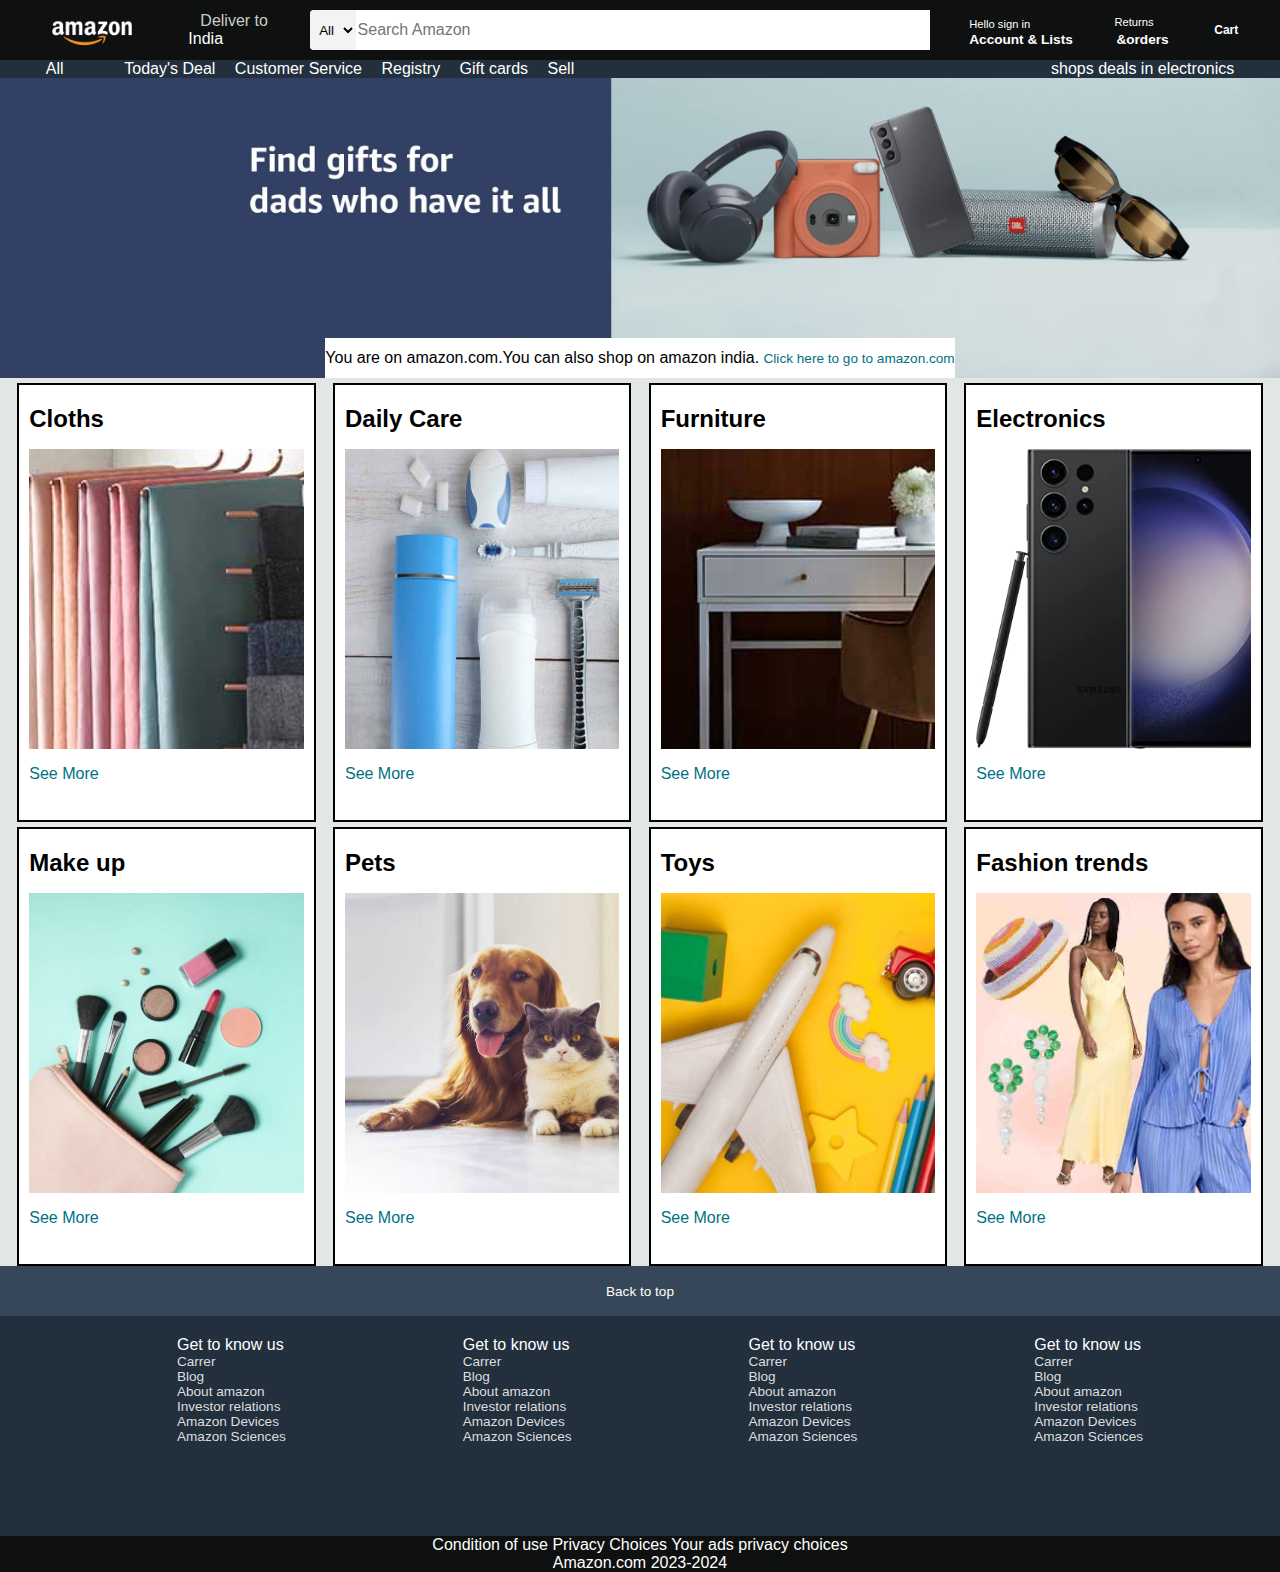
==== index.html @ 8f0b04c1 "initial commit" ====
<!DOCTYPE html>
<html lang="en">
<head>
    <meta charset="UTF-8">
    <meta name="viewport" content="width=device-width, initial-scale=1.0">
    <title>Amazon </title>
    <link rel="stylesheet" href="https://cdnjs.cloudflare.com/ajax/libs/font-awesome/6.5.1/css/all.min.css" integrity="sha512-DTOQO9RWCH3ppGqcWaEA1BIZOC6xxalwEsw9c2QQeAIftl+Vegovlnee1c9QX4TctnWMn13TZye+giMm8e2LwA==" crossorigin="anonymous" referrerpolicy="no-referrer" />

    <link rel="stylesheet" href="style.css">
</head>
    
<body>
    
    <header>
        <div class="navbar">   
        <div class="nav-logo  border">
            <div class="logo"> </div>
        </div>

        <div class="nav-address border ">

            <p class="first-add"> Deliver to  </p>
            
            <div class="add-icon">
                <i class="fa-solid fa-location-dot"></i>
                <p class="sec-add"> India</p>
            
            </div>
        </div>
        <div class="nav-search">
            <select class="search-select"> <option>All </option>  

            </select>
            <input placeholder="Search Amazon  " class="search-input"  >
            <div class="search-icon ">
                <i class="fa-solid fa-magnifying-glass"></i>
            </div>

        </div>
        <div class="nav-signin">
            <span> Hello sign in</span>
            <p class="nav-second"> Account & Lists </p>
            
        </div>
        <div class="nav-return border">
            <span> Returns</span>
            <p class="nav-second border"> &orders</p>
        </div>
        <div class="cart border">
            <i class="fa-solid fa-cart-shopping"></i>
            <p class="cart-shop">Cart</p>
        </div>
    </div>
    <div class="panel">
        <div class="panel-all">
            <i class="fa-solid fa-bars"></i>
            All
        </div>
        <div class="panel-ops">
            <p>Today's Deal</p>
            <p> Customer Service</p>
            <p>Registry</p>
            <p>Gift cards</p>
            <p>Sell</p>
        </div>
        <div class="paneldeals">
            shops deals in electronics
        </div>
    </div>
  

    </header>
    <div class="herosection">
        <div class="heromessage">
            <p> You are on amazon.com.You can also shop on amazon india. <a> Click here to go to amazon.com</a> </p>
        </div>
    </div>

    <div class="shop">

        <div class="box1 box">
            <div class="boxcontent">
                <h2> Cloths</h2>
            <div class="box-img" style="background-image: url('box1_image.jpg');"> </div>
            <p> See More</p>
            </div>
        </div>
        <div class="box2 box">
            <div class="boxcontent">
                <h2> Daily Care</h2>
            <div class="box-img" style="background-image: url('box2_image.jpg');"> </div>
            <p> See More</p>
            </div>
        </div>
        <div class="box3 box">
            <div class="boxcontent">
                <h2> Furniture</h2>
            <div class="box-img" style="background-image: url('box3_image.jpg');"> </div>
            <p> See More</p>
            </div>
        </div>
        <div class="box1 box">
            <div class="boxcontent">
                <h2> Electronics</h2>
            <div class="box-img" style="background-image: url('box4_image.jpg');"> </div>
            <p> See More</p>
            </div>
        </div>

            
            

    
            
    </div>
    <div class="shop">

        <div class="box1 box">
            <div class="boxcontent">
                <h2> Make up </h2>
            <div class="box-img" style="background-image: url('box5_image.jpg');"> </div>
            <p> See More</p>
            </div>
        </div>
        <div class="box2 box">
            <div class="boxcontent">
                <h2> Pets</h2>
            <div class="box-img" style="background-image: url('box6_image.jpg');"> </div>
            <p> See More</p>
            </div>
        </div>
        <div class="box3 box">
            <div class="boxcontent">
                <h2> Toys</h2>
            <div class="box-img" style="background-image: url('box7_image.jpg');"> </div>
            <p> See More</p>
            </div>
        </div>
        <div class="box1 box">
            <div class="boxcontent">
                <h2> Fashion trends </h2>
            <div class="box-img" style="background-image: url('box8_image.jpg');"> </div>
            <p> See More</p>
            </div>
        </div>

            
            

    
            
    </div>
    <footer>

        <div class="footpanel1">Back to top</div>
        <div class="footpanel2">
            <ul>
                <p> Get to know us</p>
                <a> Carrer</a>
                <a> Blog</a>
                <a> About amazon</a>
                <a> Investor relations </a>
                <a> Amazon Devices</a>
                <a> Amazon Sciences</a>
            </ul>

            <ul>
                <p> Get to know us</p>
                <a> Carrer</a>
                <a> Blog</a>
                <a> About amazon</a>
                <a> Investor relations </a>
                <a> Amazon Devices</a>
                <a> Amazon Sciences</a>
            </ul>
            <ul>
                <p> Get to know us</p>
                <a> Carrer</a>
                <a> Blog</a>
                <a> About amazon</a>
                <a> Investor relations </a>
                <a> Amazon Devices</a>
                <a> Amazon Sciences</a>
            </ul>
            <ul>
                <p> Get to know us</p>
                <a> Carrer</a>
                <a> Blog</a>
                <a> About amazon</a>
                <a> Investor relations </a>
                <a> Amazon Devices</a>
                <a> Amazon Sciences</a>
            </ul>
        </div>
        <div class="footpanel3">
            <div class="logo"></div>

        </div>
        <div class="footpanel4">
            <div class="page">
                <a>Condition of use </a>
                <a>Privacy Choices </a>
                <a>Your ads privacy choices </a>
            </div>
            <div class="copyright">
                Amazon.com 2023-2024
            </div>
        </div>
    </footer>
    


    
</body>
</html>
---- style.css ----
* {
    margin: 0;
    font-family: Arial;
    border :border-box;




}


.navbar{


    height: 60px;
    background-color: #0f1111;
    color:white;
    display: flex;
    align-items: center;
    justify-content: space-evenly;


}
.nav-logo{
    height:50px;
    width: 100px;
}
.logo {
    background-image: url("amazon_logo.png");
   
    background-size: cover;
    width: 100%;
    height: 50px;

}
.border{
    border:2px solid transparent;
}
.border :hover{
    border:2px solid white;

}
.first-add{
    color:#cccccc;
    font-size: .85 rem;
    margin-left: 15px;


}
.sec-add{

    font-size: 1rem;
    margin-left: 3px;


}
.add-icon{
    display: flex;
    align-items: center;
}
.nav-search{

    display:flex;
    justify-content: space-evenly;
    background-color: pink;
    width:620px;
    height:40px;
    border-radius: 4px;
}
.nav-search:hover {
    border: 2px solid orange;
}
.search-select{
    background-color: #f3f3f3;
    width :50px;
    text-align: center;
    border-top-left-radius: 4px;
    border-bottom-left-radius: 4px;
    border:none;



}
.search-input{
    width:100%;
    font-size: 1rem;
    border:none;

}
.search-icon
{
display: flex;
align-items: center; 
justify-content: center;
font-size: 1.2rem;
background-color: #febd68;
border-top-right-radius: 4px;
border-bottom-right-radius: 4px;
color: black;

    


}

span{


    font-size: 0.7rem;

}

.nav-second{
    font-size: .85rem;
    font-weight: 700;

}
.cart{
    display: flex;
    align-items: center;
}
.cart i{
    font-size: 30px;
}
.cart-shop{
    font-weight: 700;
    font-size: .75rem;
}
/**panel**/
.panel{
    background-color: #222f3d;
    display: flex;
    color:white;
    justify-content:space-evenly;
    align-items: center;
}
.panel-ops p{
    display: inline;
    margin-left: 15px;
    
}
.panel-ops{
    width:70%;
}
.panel-deals{
    font-weight: 700;
    font-size: .9rem;
}
.herosection{
    background-image: url("hero_image.jpg");
    height:300px;
    background-size: cover;
    display:flex;
    justify-content: center;
    align-items: flex-end;
}
.heromessage{
    background-color: white;
    color: black;
    height:40px;
    display:flex;
    align-items: center;
    justify-content: center;
    font-size: .85 rem;
}
.heromessage a{
  color:#007185;
  font-size: .85rem;

}
.shop{
    display: flex;
    flex-wrap: wrap;
    justify-content: space-evenly;
    background-color: #e2e7e6;
}
.box{
    width:25%;
    border: 2px solid black;
    height:400px;
    width: 23%;
    background-color: white;
    padding: 20px 0px 15px;
    margin-top: 5px;
}
.box-img{
    height:300px;
    background-size: cover;
    margin-top: 1rem;
    margin-bottom: 1rem;

    


}
.boxcontent{


    margin-left: 10px;
    margin-right: 10px;
}
.boxcontent p
{
    color:#007185;
}



.footer{
    margin-top: 15px;
}

.footpanel1{
    background-color: #37475a;
    color: white;
    display:flex;
    align-items: center;
    justify-content: center;
    height:50px;
    font-size: .85rem;
    



}
.footpanel2{
    background-color: #222f3d;
    color:white;
    display: flex;
    justify-content: space-evenly;
    height: 150px;
}
ul{
    margin-top: 20px;
}
ul a{
    display: block;
    font-size: .85rem;
    color: #dddddd;
}
.footpanel3
{

    background-color: #222f3d;
    color:white;
    border-top: .5 px solid white;
    height: 70px;
    display: flex;
    justify-content: center;

}

.footpanel4{
    color:white;
    background-color: #0f1111;
    justify-content: center;
    align-items: center;
    justify-content: center;


}
.logo {
    background-image: url("amazon_logo.png");
   background-size: cover;
    width: 100%;
    height: 50px;

}
.page{
    text-align: center;

}
.copyright{  text-align: center;

}
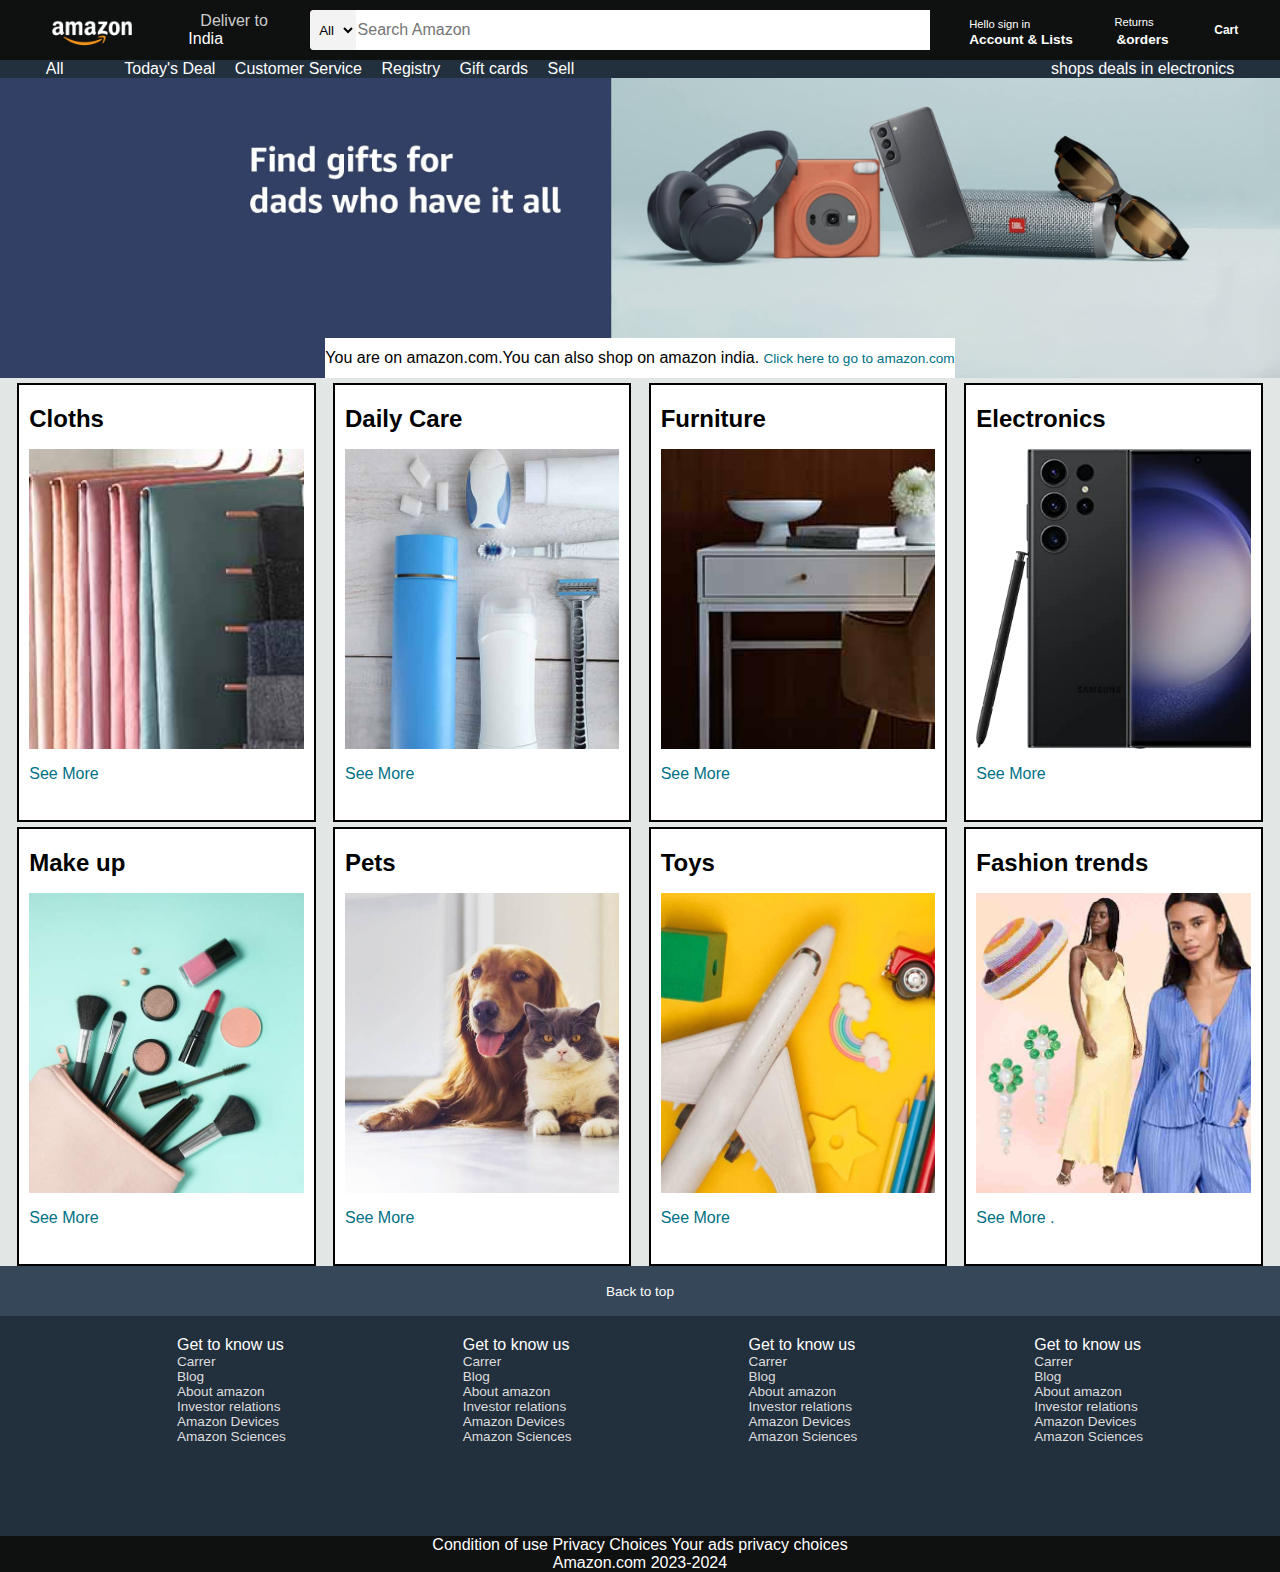
==== commit 8b7e6a1c: "index changed" ====
--- a/index.html
+++ b/index.html
@@ -140,7 +140,7 @@
             <div class="boxcontent">
                 <h2> Fashion trends </h2>
             <div class="box-img" style="background-image: url('box8_image.jpg');"> </div>
-            <p> See More</p>
+            <p> See More .</p>
             </div>
         </div>
 
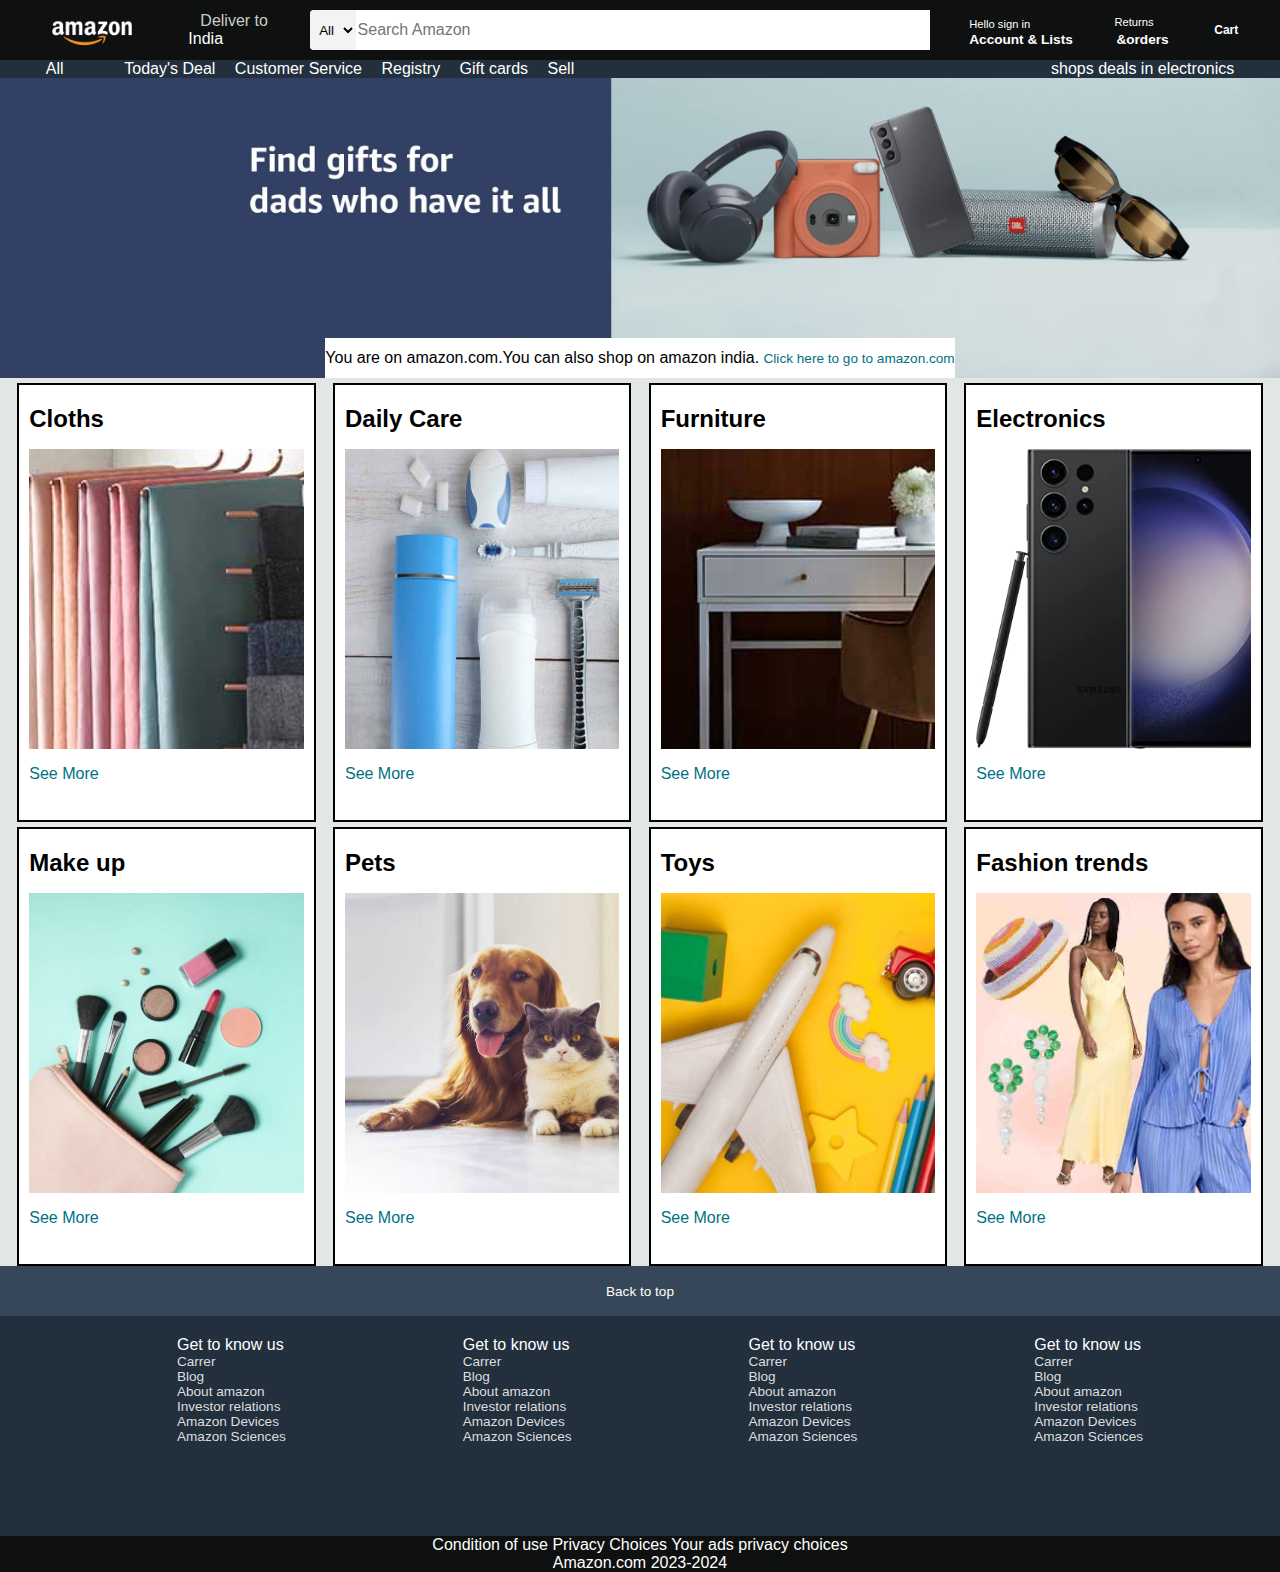
==== commit 7c6fa558: "modfified" ====
--- a/index.html
+++ b/index.html
@@ -140,7 +140,7 @@
             <div class="boxcontent">
                 <h2> Fashion trends </h2>
             <div class="box-img" style="background-image: url('box8_image.jpg');"> </div>
-            <p> See More .</p>
+            <p> See More </p>
             </div>
         </div>
 
